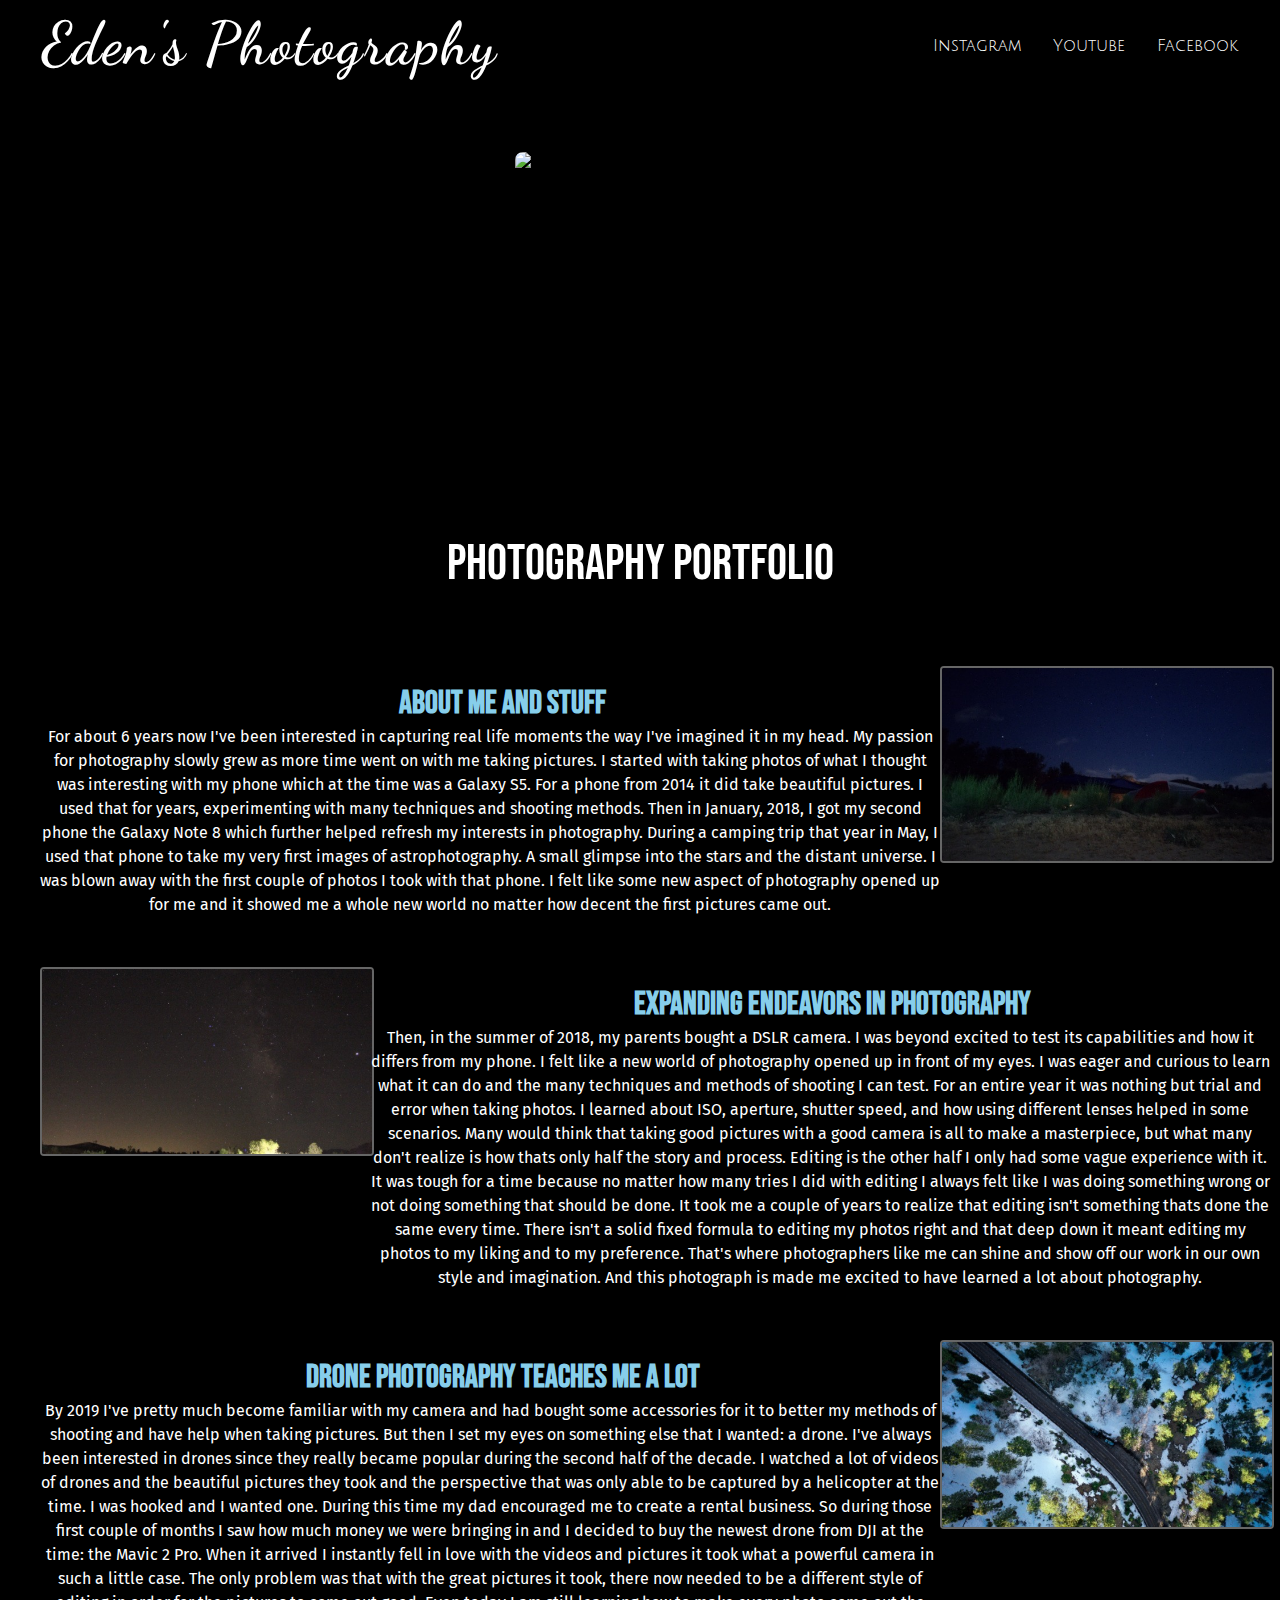
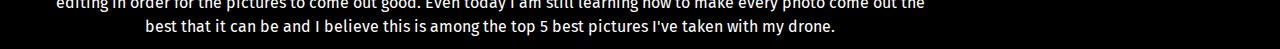
==== index.html @ 4bf2ce88 "First version of website" ====
<!DOCTYPE html>
<html lang="en">
<head>
    <meta charset="UTF-8">
    <meta http-equiv="X-UA-Compatible" content="IE=edge">
    <meta name="viewport" content="width=device-width, initial-scale=1.0">
    <title>Eden's photography</title>
    <link rel="stylesheet" href="index.css">
    <link rel="preconnect" href="https://fonts.googleapis.com">
    <link rel="preconnect" href="https://fonts.gstatic.com" crossorigin>
    <link href="https://fonts.googleapis.com/css2?family=Dancing+Script&display=swap" rel="stylesheet">
    <link rel="preconnect" href="https://fonts.googleapis.com">
<link rel="preconnect" href="https://fonts.gstatic.com" crossorigin>
<link href="https://fonts.googleapis.com/css2?family=Julius+Sans+One&display=swap" rel="stylesheet">
<link rel="preconnect" href="https://fonts.googleapis.com">
<link rel="preconnect" href="https://fonts.gstatic.com" crossorigin>
<link href="https://fonts.googleapis.com/css2?family=Bebas+Neue&display=swap" rel="stylesheet">
<link rel="preconnect" href="https://fonts.googleapis.com">
<link rel="preconnect" href="https://fonts.gstatic.com" crossorigin>
<link href="https://fonts.googleapis.com/css2?family=Fira+Sans&display=swap" rel="stylesheet">
</head>
<body>
    <navbar>
        <ul class="navlist">
            <li class="navitem"><a href="index.html" id="logo";> Eden's Photography</a> </li>
            <li class="navitem"><a href="https://www.instagram.com/algebruh_m8/" target="_blank">Instagram</a></li>
            <li class="navitem"><a href="https://www.youtube.com/user/lorafili" targets="_blank">Youtube</a></li>
            <li class="navitem"><a href="https://www.facebook.com/KevinsPartyRental/" target="_blank">Facebook</a></li>
        </ul>
    </navbar>
    <div>
        <img src="./images/studioportrait.jpg" alt="profilepic"  id="profile-pic">
    </div>
    <h3 id="headertxt">Photography portfolio</h3>
<!-- First paragaph and image begin here-->
<div class="portcontainer"> <!--The original parent this entire section and is what sets the foundation of the background and flexbox settings-->
    <div class="portwrapper"> <!-- Port wrapper is needed to wrap paragraph and image together so that it becomes its children and flex-direction can be added to it accordingly which separates the flex-direction that is used in port container-->
        <div class="portitem"> <!--Div container for the paragraph and header, child of "portwrapper"-->
            <h3 id="portheader">About me and stuff</h3>
            For about 6 years now I've been interested in capturing real life moments the way I've imagined it in my head. My passion
            for photography slowly grew as more time went on with me taking pictures. I started with taking photos of what I thought was interesting with
            my phone which at the time was a Galaxy S5. For a phone from 2014 it did take beautiful pictures. I used that for years, experimenting with
            many techniques and shooting methods. Then in January, 2018, I got my second phone the Galaxy Note 8 which further helped refresh my interests
            in photography. During a camping trip that year in May, I used that phone to take my very first images of astrophotography. A small glimpse into 
            the stars and the distant universe. I was blown away with the first couple of photos I took with that phone. I felt like some new aspect of photography
            opened up for me and it showed me a whole new world no matter how decent the first pictures came out.
        </div>
        <div> 
            <img src="./images/Astrophotography.jpg" alt="astrophotography" id="photographs">
        </div>
    </div>
</div>
<!--Second paragraph and image begins here-->
<div class="portcontainer2">
    <div class="portwrapper2">
        <div class="portitem2">
            <h3 id="portheader2"> Expanding Endeavors in photography</h3>
            Then, in the summer of 2018, my parents bought a DSLR camera. I was beyond excited to test its capabilities and how it differs from my phone. I felt like
            a new world of photography opened up in front of my eyes. I was eager and curious to learn what it can do and the many techniques and methods of shooting
            I can test. For an entire year it was nothing but trial and error when taking photos. I learned about ISO, aperture, shutter speed, and how using different
            lenses helped in some scenarios. Many would think that taking good pictures with a good camera is all to make a masterpiece, but what many don't realize is 
            how thats only half the story and process. Editing is the other half I only had some vague experience with it. It was tough for a time because no matter how
            many tries I did with editing I always felt like I was doing something wrong or not doing something that should be done. It took me a couple of years to realize
            that editing isn't something thats done the same every time. There isn't a solid fixed formula to editing my photos right and that deep down it meant editing
            my photos to my liking and to my preference. That's where photographers like me can shine and show off our work in our own style and imagination. And this 
            photograph is made me excited to have learned a lot about photography. 
        </div>
        <div>
            <img src="./images/T6astrophotography.jpg" alt="DSLR astrophotography" id="photographs">
        </div>
    </div>
</div>
<!--Third paragraph and image begin here-->
<div class="portcontainer">
    <div class="portwrapper">
        <div class="portitem">
            <h3 id="portheader"> Drone photography teaches me a lot</h3>
            By 2019 I've pretty much become familiar with my camera and had bought some accessories for it to better my methods of shooting and have help when taking pictures.
            But then I set my eyes on something else that I wanted: a drone. I've always been interested in drones since they really became popular during the second half of the
            decade. I watched a lot of videos of drones and the beautiful pictures they took and the perspective that was only able to be captured by a helicopter at the time.
            I was hooked and I wanted one. During this time my dad encouraged me to create a rental business. So during those first couple of months I saw how much money we were
            bringing in and I decided to buy the newest drone from DJI at the time: the Mavic 2 Pro. When it arrived I instantly fell in love with the videos and pictures it took
            what a powerful camera in such a little case. The only problem was that with the great pictures it took, there now needed to be a different style of editing in order 
            for the pictures to come out good. Even today I am still learning how to make every photo come out the best that it can be and I believe this is among the top 5 best
            pictures I've taken with my drone.
        </div>
        <div>
            <img src="./images/Snowtrees.jpg" alt="Aerial snow trees shot" id="photographs">
        </div>
    </div>
</div>
<!--Third paragraph and image ENDS here-->
</body>
</html>
---- index.css ----
body {
    background: linear-gradient(rgba(0, 0, 0, 0.4), rgba(0, 0, 0, 0)), url(./images/Landscape.jpg); 
    background-color: black;
    background-repeat: no-repeat;
   position: relative;
   height: 100vh;
   background-size: cover;
   background-position: center center;
}

* {
    margin: 0;
    padding: 0;
}

#logo {
    font-family: 'Dancing Script', sans-serif;
    font-size: 60px;
    letter-spacing: 2px;
}
/* Navigation bar */
.navlist {
    list-style-type: none;
    display: flex;
    flex-wrap: wrap;
    overflow: hidden;
    justify-content: flex-end;
    align-items: center;
    height: 4.5rem;
    padding: 10px;
}
/* Navigation items */
.navitem a {
    font-family: 'Julius Sans One', sans-serif, 'Times New Roman';
    display: flex;
    flex-direction: flex-end;
    list-style-type: none;
    text-decoration: none;
    flex-wrap: wrap;
    margin-right: 2rem;
    color: white;
    font-size: 1rem;
    font-weight: 550;
}

.navitem :hover {
    color: skyblue;
    font-weight: bolder;
    transition-duration: 700ms;
}

/* Logo preferences */
.navitem:first-child {
    margin-right: auto;
    margin-left: 2rem;
    margin-top: -4px
}

#profile-pic {
    display: block;
    margin: auto;
    margin-top: 60px;
    width: 250px;
    height: 350px;
    border-radius: 8px;
}

#headertxt {
    padding: 32px;
    text-align: center;
    font-family: 'Bebas Neue', 'Times New Roman';
    font-weight: 400;
    font-size: 50px;
    color: rgb(255, 255, 255);
}
/* First photograph */
#photographs {
    border-radius: 4px;
    border: 2px solid rgba(255, 255, 255, 40% );
    max-width: 100%;
    max-height: 100%;
}
/* First & third paragraph & photograph */
.portcontainer {
    display: flex;
    flex-direction: column;
    justify-content: space-evenly;
    background-color: rgba(0, 0, 0, 70%);
    padding: 40px 10px 10px 40px;
}

.portitem {
    margin-top: 77px;
    text-align: center;
    text-indent: 25px;
    font-family: 'Fira Sans', sans-serif; 
    max-width: 900px;
    line-height: 1.5rem;
    color: white;
}

.portwrapper {
    display: flex;
    justify-content: space-between;
    flex-direction: row;
}

#portheader {
    margin-top: -60px;
    font-family: 'Bebas Neue', 'Times New Roman';
    font-size: 32px;
    line-height: 42px;
    color: skyblue;
}

#photograph {
    border-radius: 4px;
    border: 2px solid rgba(255, 255, 255, 40% );
    max-width: 100%;
    max-height: 100%;
}

/* Second paragraph & photograph */
.portcontainer2 {
    display: flex;
    flex-direction: column;
    justify-content: space-evenly;
    background-color: rgba(0, 0, 0, 70%);
    padding: 40px 10px 10px 40px;
}

.portitem2 {
    margin-top: 77px;
    text-align: center;
    text-indent: 25px;
    font-family: 'Fira Sans', sans-serif; 
    max-width: 900px;
    line-height: 1.5rem;
    color: white;
}

.portwrapper2 {
    display: flex;
    justify-content: space-evenly;
    flex-direction: row-reverse;
}

#portheader2 {
    margin-top: -60px;
    font-family: 'Bebas Neue', 'Times New Roman';
    font-size: 32px;
    line-height: 42px;
    color: skyblue;
}
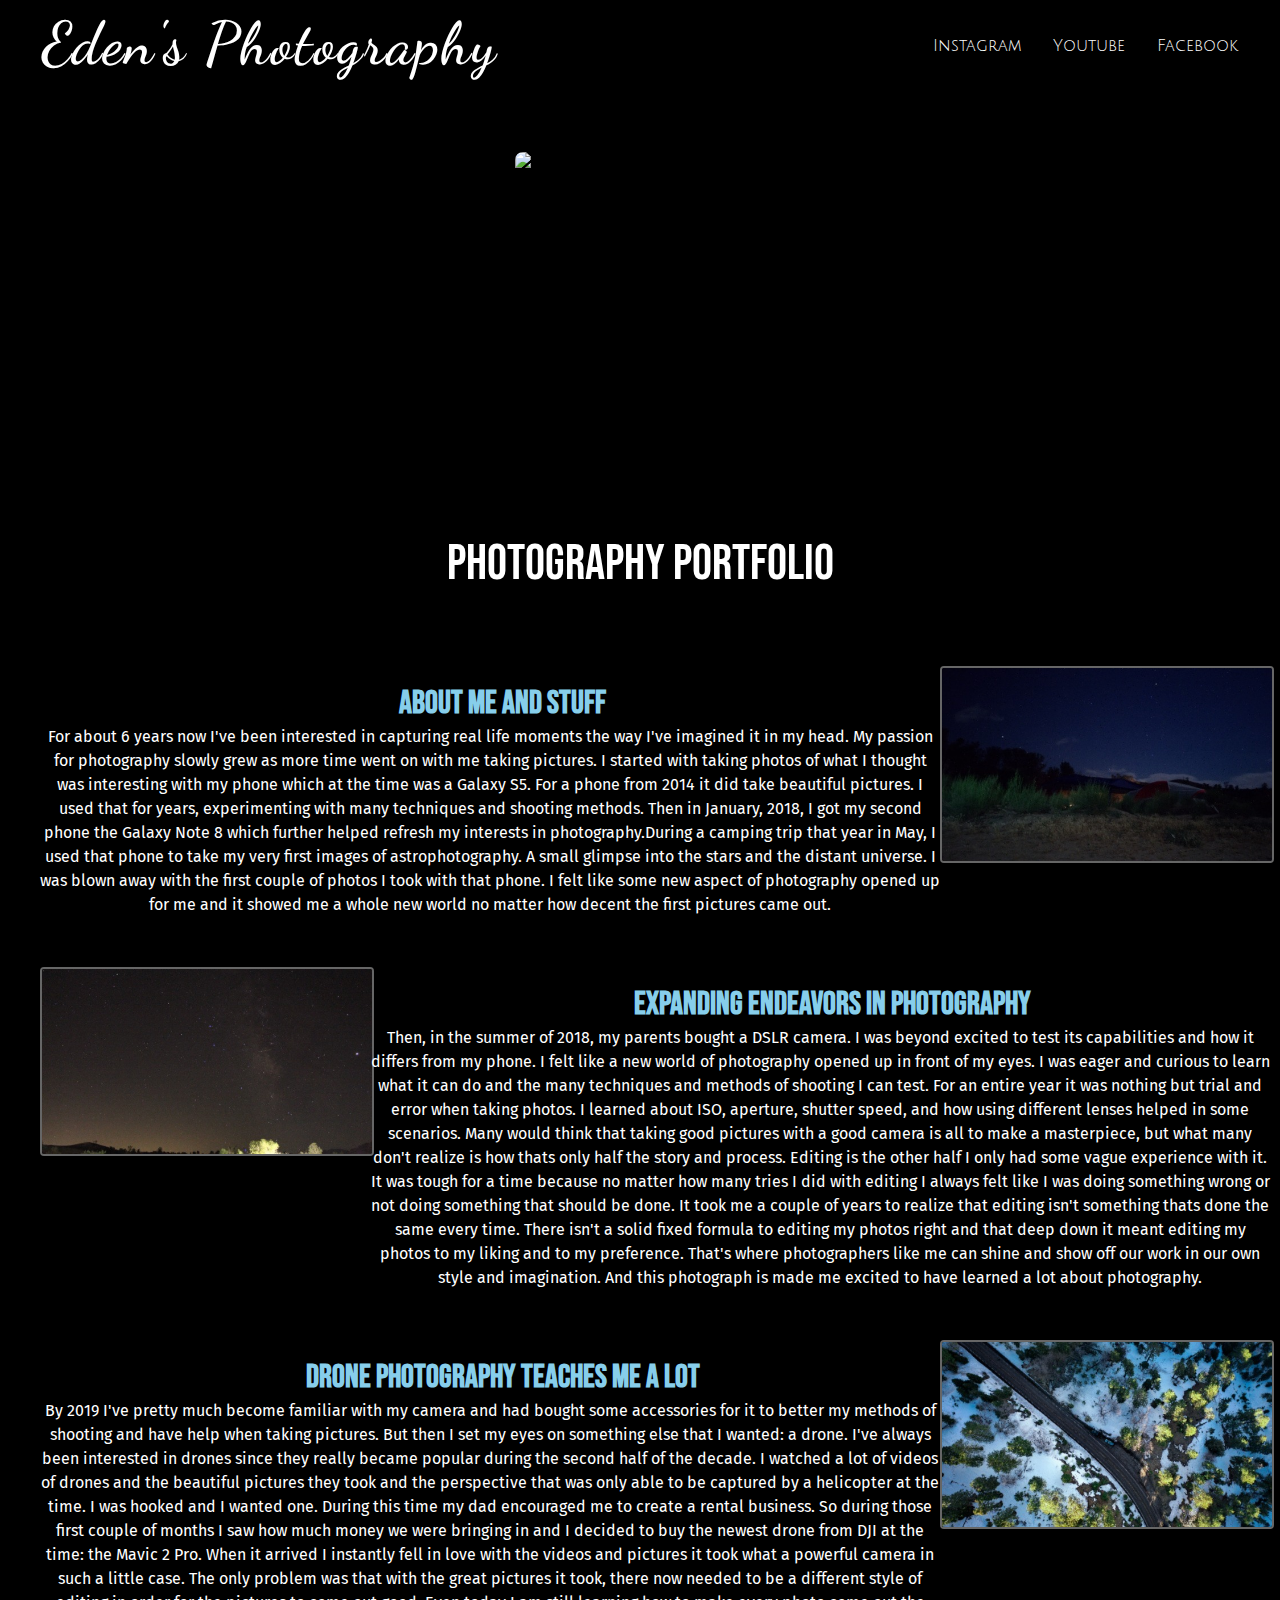
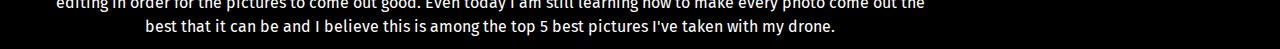
==== commit 766b8b04: "Publishing Oct 18" ====
--- a/index.html
+++ b/index.html
@@ -41,16 +41,16 @@
             for photography slowly grew as more time went on with me taking pictures. I started with taking photos of what I thought was interesting with
             my phone which at the time was a Galaxy S5. For a phone from 2014 it did take beautiful pictures. I used that for years, experimenting with
             many techniques and shooting methods. Then in January, 2018, I got my second phone the Galaxy Note 8 which further helped refresh my interests
-            in photography. During a camping trip that year in May, I used that phone to take my very first images of astrophotography. A small glimpse into 
+            in photography.During a camping trip that year in May, I used that phone to take my very first images of astrophotography. A small glimpse into 
             the stars and the distant universe. I was blown away with the first couple of photos I took with that phone. I felt like some new aspect of photography
             opened up for me and it showed me a whole new world no matter how decent the first pictures came out.
         </div>
         <div> 
-            <img src="./images/Astrophotography.jpg" alt="astrophotography" id="photographs">
+            <img src="./images/Astrophotography.jpg" alt="astrophotography" id="photographs"> 
         </div>
     </div>
 </div>
-<!--Second paragraph and image begins here-->
+<!-- Second paragraph and image begins here -->
 <div class="portcontainer2">
     <div class="portwrapper2">
         <div class="portitem2">
--- a/index.css
+++ b/index.css
@@ -147,7 +147,7 @@
 
 #portheader2 {
     margin-top: -60px;
-    font-family: 'Bebas Neue', 'Times New Roman';
+    font-family: 'Bebas Neue', 'Times New Roman', sans-serif;
     font-size: 32px;
     line-height: 42px;
     color: skyblue;
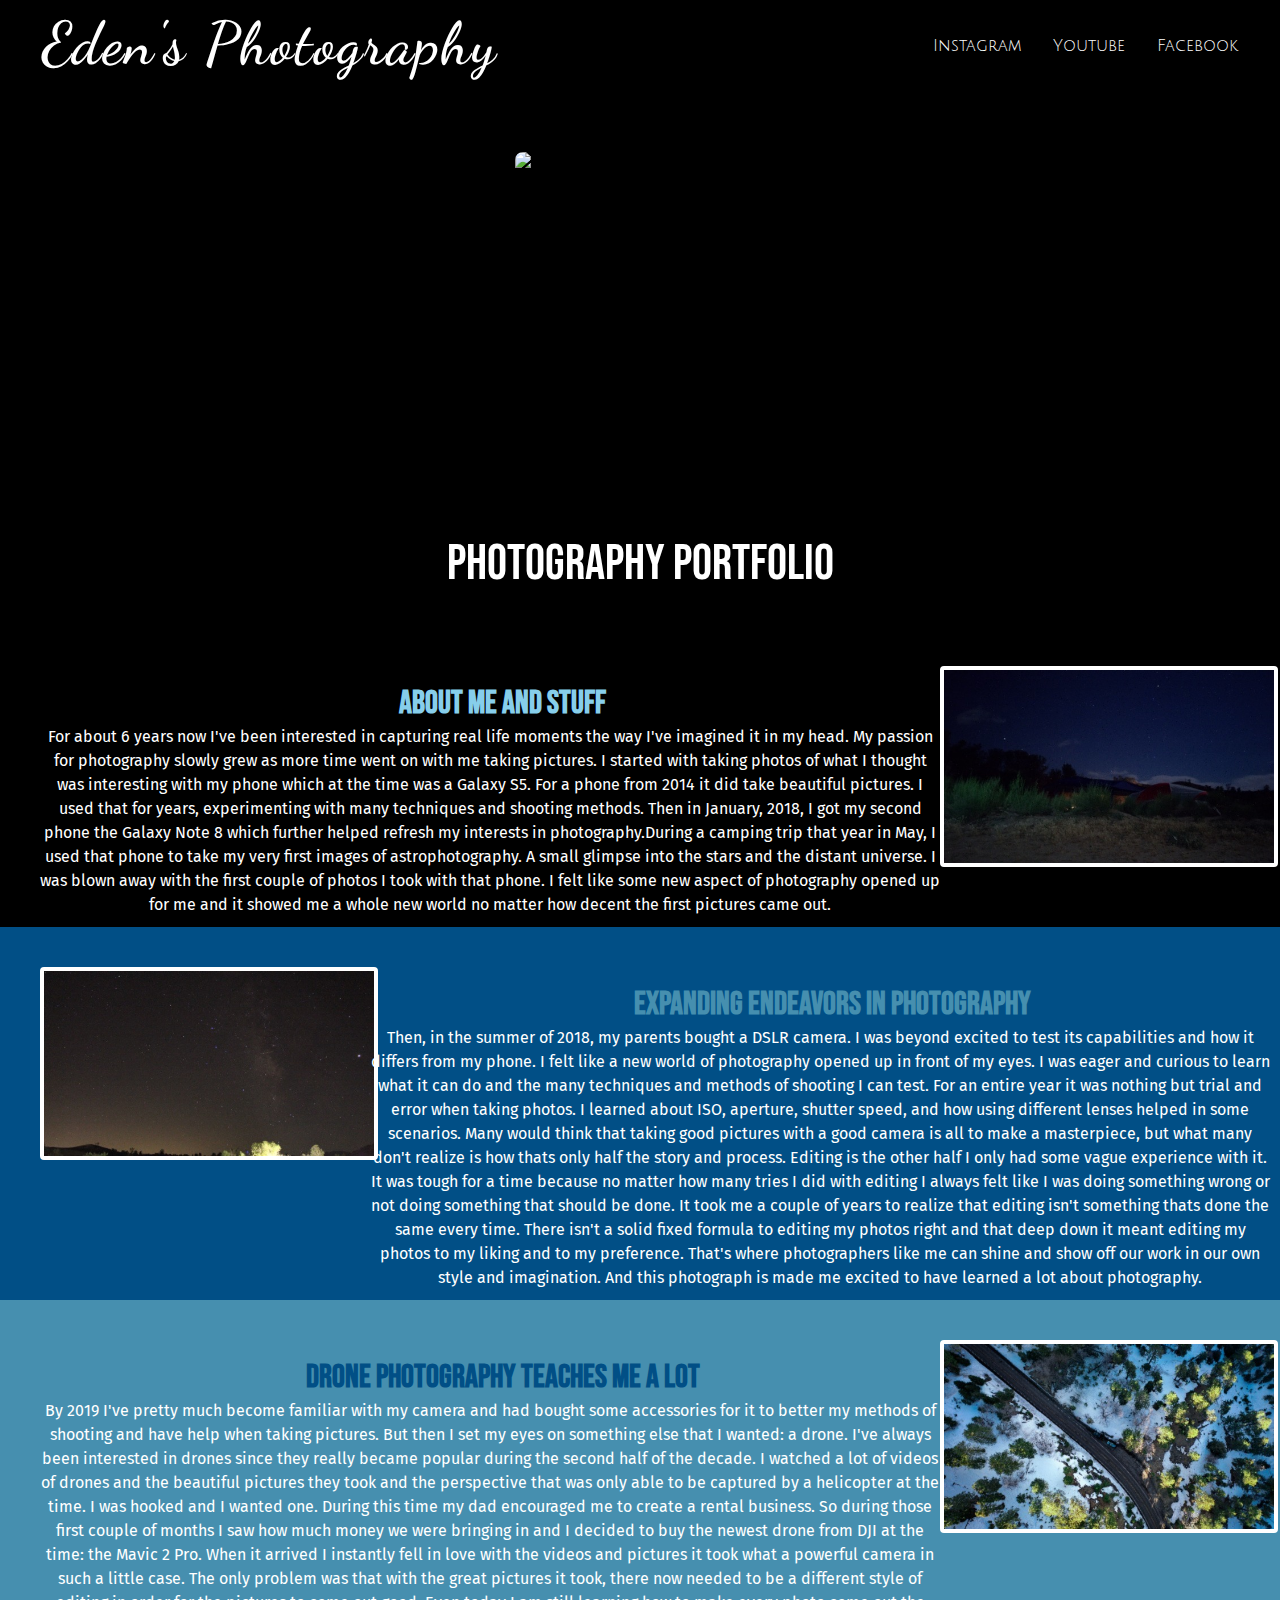
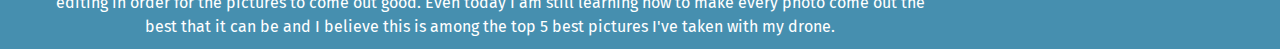
==== commit 8b50d277: "New color overhaul" ====
--- a/index.html
+++ b/index.html
@@ -22,7 +22,7 @@
 <body>
     <navbar>
         <ul class="navlist">
-            <li class="navitem"><a href="index.html" id="logo";> Eden's Photography</a> </li>
+            <li class="navitem"><a href="index.html" id="logo";>Eden's Photography</a> </li>
             <li class="navitem"><a href="https://www.instagram.com/algebruh_m8/" target="_blank">Instagram</a></li>
             <li class="navitem"><a href="https://www.youtube.com/user/lorafili" targets="_blank">Youtube</a></li>
             <li class="navitem"><a href="https://www.facebook.com/KevinsPartyRental/" target="_blank">Facebook</a></li>
@@ -31,9 +31,9 @@
     <div>
         <img src="./images/studioportrait.jpg" alt="profilepic"  id="profile-pic">
     </div>
-    <h3 id="headertxt">Photography portfolio</h3>
+    <h3 id="headertxt"><a href="./pages/portfolio.html">Photography Portfolio</a></h3>
 <!-- First paragaph and image begin here-->
-<div class="portcontainer"> <!--The original parent this entire section and is what sets the foundation of the background and flexbox settings-->
+<div class="portcontainer"> <!--The original parent is this entire section and is what sets the foundation of the background and flexbox settings-->
     <div class="portwrapper"> <!-- Port wrapper is needed to wrap paragraph and image together so that it becomes its children and flex-direction can be added to it accordingly which separates the flex-direction that is used in port container-->
         <div class="portitem"> <!--Div container for the paragraph and header, child of "portwrapper"-->
             <h3 id="portheader">About me and stuff</h3>
@@ -46,7 +46,7 @@
             opened up for me and it showed me a whole new world no matter how decent the first pictures came out.
         </div>
         <div> 
-            <img src="./images/Astrophotography.jpg" alt="astrophotography" id="photographs"> 
+            <img src="./images/Astrophotography.jpg" alt="astrophotography" class="photographs"> 
         </div>
     </div>
 </div>
@@ -66,15 +66,15 @@
             photograph is made me excited to have learned a lot about photography. 
         </div>
         <div>
-            <img src="./images/T6astrophotography.jpg" alt="DSLR astrophotography" id="photographs">
+            <img src="./images/T6astrophotography.jpg" alt="DSLR astrophotography" class="photographs">
         </div>
     </div>
 </div>
 <!--Third paragraph and image begin here-->
-<div class="portcontainer">
-    <div class="portwrapper">
-        <div class="portitem">
-            <h3 id="portheader"> Drone photography teaches me a lot</h3>
+<div class="portcontainer3"> <!--I'm a fool who doesn't know how to add special styles to the same class-->
+    <div class="portwrapper3">
+        <div class="portitem3">
+            <h3 id="portheader3"> Drone photography teaches me a lot</h3>
             By 2019 I've pretty much become familiar with my camera and had bought some accessories for it to better my methods of shooting and have help when taking pictures.
             But then I set my eyes on something else that I wanted: a drone. I've always been interested in drones since they really became popular during the second half of the
             decade. I watched a lot of videos of drones and the beautiful pictures they took and the perspective that was only able to be captured by a helicopter at the time.
@@ -85,7 +85,7 @@
             pictures I've taken with my drone.
         </div>
         <div>
-            <img src="./images/Snowtrees.jpg" alt="Aerial snow trees shot" id="photographs">
+            <img src="./images/Snowtrees.jpg" alt="Aerial snow trees shot" class="photographs">
         </div>
     </div>
 </div>
--- a/index.css
+++ b/index.css
@@ -14,7 +14,7 @@
 }
 
 #logo {
-    font-family: 'Dancing Script', sans-serif;
+    font-family: 'Dancing Script', sans-serif, 'Times New Roman';
     font-size: 60px;
     letter-spacing: 2px;
 }
@@ -71,16 +71,27 @@
     font-family: 'Bebas Neue', 'Times New Roman';
     font-weight: 400;
     font-size: 50px;
-    color: rgb(255, 255, 255);
+}
+
+#headertxt a {
+    color: white;
+    text-decoration:none;
+}
+
+#headertxt :hover {
+    color: rgb(251, 72, 72);
+    font-weight: bolder;
+    font-size: 54px;
+    transition-duration: 400ms;
 }
 /* First photograph */
-#photographs {
+.photographs {
     border-radius: 4px;
-    border: 2px solid rgba(255, 255, 255, 40% );
+    border: 4px solid rgb(255, 255, 255);
     max-width: 100%;
     max-height: 100%;
 }
-/* First & third paragraph & photograph */
+/* First paragraph & photograph */
 .portcontainer {
     display: flex;
     flex-direction: column;
@@ -113,19 +124,13 @@
     color: skyblue;
 }
 
-#photograph {
-    border-radius: 4px;
-    border: 2px solid rgba(255, 255, 255, 40% );
-    max-width: 100%;
-    max-height: 100%;
-}
 
 /* Second paragraph & photograph */
 .portcontainer2 {
     display: flex;
     flex-direction: column;
     justify-content: space-evenly;
-    background-color: rgba(0, 0, 0, 70%);
+    background-color: rgb(1, 79, 134);
     padding: 40px 10px 10px 40px;
 }
 
@@ -150,5 +155,37 @@
     font-family: 'Bebas Neue', 'Times New Roman', sans-serif;
     font-size: 32px;
     line-height: 42px;
-    color: skyblue;
+    color: rgb(70, 143, 175);
+}
+
+.portcontainer3 {
+    display: flex;
+    flex-direction: column;
+    justify-content: space-evenly;
+    background-color: rgb(70, 143, 175);
+    padding: 40px 10px 10px 40px;
+}
+
+.portitem3 {
+    margin-top: 77px;
+    text-align: center;
+    text-indent: 25px;
+    font-family: 'Fira Sans', sans-serif; 
+    max-width: 900px;
+    line-height: 1.5rem;
+    color: white;
+}
+
+.portwrapper3 {
+    display: flex;
+    justify-content: space-between;
+    flex-direction: row;
+}
+
+#portheader3 {
+    margin-top: -60px;
+    font-family: 'Bebas Neue', 'Times New Roman';
+    font-size: 32px;
+    line-height: 42px;
+    color: rgb(1, 79, 134);
 }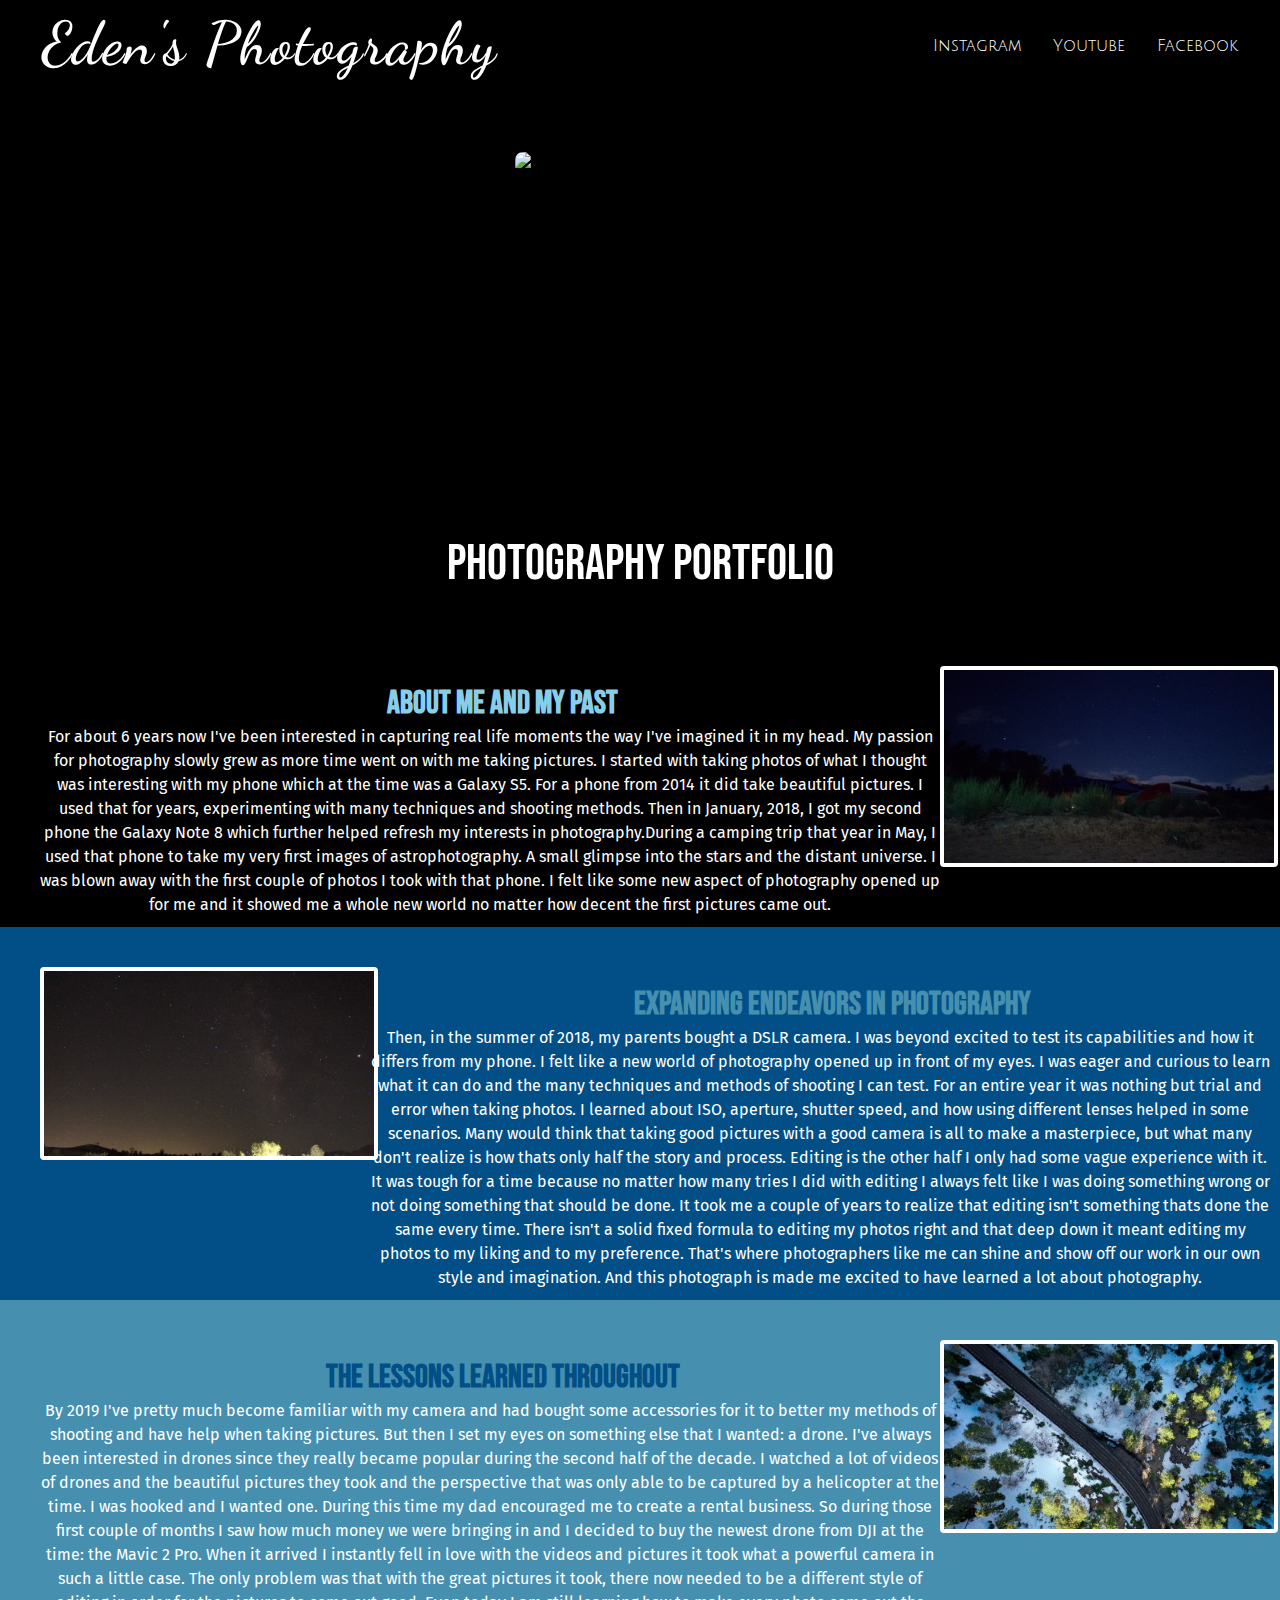
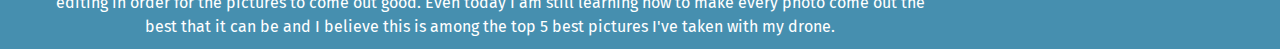
==== commit 6b9b22f4: "Extra documentation" ====
--- a/index.html
+++ b/index.html
@@ -5,8 +5,8 @@
     <meta http-equiv="X-UA-Compatible" content="IE=edge">
     <meta name="viewport" content="width=device-width, initial-scale=1.0">
     <title>Eden's photography</title>
-    <link rel="stylesheet" href="index.css">
-    <link rel="preconnect" href="https://fonts.googleapis.com">
+    <link rel="stylesheet" href="index.css">   <!--                                                                   |  -->
+    <link rel="preconnect" href="https://fonts.googleapis.com"> <!--All links for the different fonts used here below v-->
     <link rel="preconnect" href="https://fonts.gstatic.com" crossorigin>
     <link href="https://fonts.googleapis.com/css2?family=Dancing+Script&display=swap" rel="stylesheet">
     <link rel="preconnect" href="https://fonts.googleapis.com">
@@ -20,23 +20,23 @@
 <link href="https://fonts.googleapis.com/css2?family=Fira+Sans&display=swap" rel="stylesheet">
 </head>
 <body>
-    <navbar>
+    <navbar> <!--Start Navigation Bar-->
         <ul class="navlist">
             <li class="navitem"><a href="index.html" id="logo";>Eden's Photography</a> </li>
             <li class="navitem"><a href="https://www.instagram.com/algebruh_m8/" target="_blank">Instagram</a></li>
             <li class="navitem"><a href="https://www.youtube.com/user/lorafili" targets="_blank">Youtube</a></li>
             <li class="navitem"><a href="https://www.facebook.com/KevinsPartyRental/" target="_blank">Facebook</a></li>
         </ul>
-    </navbar>
+    </navbar> <!--End Navigation Bar-->
     <div>
         <img src="./images/studioportrait.jpg" alt="profilepic"  id="profile-pic">
     </div>
-    <h3 id="headertxt"><a href="./pages/portfolio.html">Photography Portfolio</a></h3>
+    <h3 id="headertxt"><a href="./pages/portfolio.html">Photography Portfolio</a></h3> <!-- Header text, main attraction-->
 <!-- First paragaph and image begin here-->
 <div class="portcontainer"> <!--The original parent is this entire section and is what sets the foundation of the background and flexbox settings-->
     <div class="portwrapper"> <!-- Port wrapper is needed to wrap paragraph and image together so that it becomes its children and flex-direction can be added to it accordingly which separates the flex-direction that is used in port container-->
         <div class="portitem"> <!--Div container for the paragraph and header, child of "portwrapper"-->
-            <h3 id="portheader">About me and stuff</h3>
+            <h3 id="portheader">About me and my past</h3>
             For about 6 years now I've been interested in capturing real life moments the way I've imagined it in my head. My passion
             for photography slowly grew as more time went on with me taking pictures. I started with taking photos of what I thought was interesting with
             my phone which at the time was a Galaxy S5. For a phone from 2014 it did take beautiful pictures. I used that for years, experimenting with
@@ -74,7 +74,7 @@
 <div class="portcontainer3"> <!--I'm a fool who doesn't know how to add special styles to the same class-->
     <div class="portwrapper3">
         <div class="portitem3">
-            <h3 id="portheader3"> Drone photography teaches me a lot</h3>
+            <h3 id="portheader3"> The lessons learned throughout</h3>
             By 2019 I've pretty much become familiar with my camera and had bought some accessories for it to better my methods of shooting and have help when taking pictures.
             But then I set my eyes on something else that I wanted: a drone. I've always been interested in drones since they really became popular during the second half of the
             decade. I watched a lot of videos of drones and the beautiful pictures they took and the perspective that was only able to be captured by a helicopter at the time.
--- a/index.css
+++ b/index.css
@@ -43,14 +43,14 @@
     font-weight: 550;
 }
 
-.navitem :hover {
+.navitem :hover { /* Navigation styles when mouse hovers over navbar items */
     color: skyblue;
     font-weight: bolder;
     transition-duration: 700ms;
 }
 
 /* Logo preferences */
-.navitem:first-child {
+.navitem:first-child {  /* Need to set special rules for first item in navbar. */
     margin-right: auto;
     margin-left: 2rem;
     margin-top: -4px
@@ -78,7 +78,7 @@
     text-decoration:none;
 }
 
-#headertxt :hover {
+#headertxt :hover { /* Special effects when hovering over header */
     color: rgb(251, 72, 72);
     font-weight: bolder;
     font-size: 54px;
